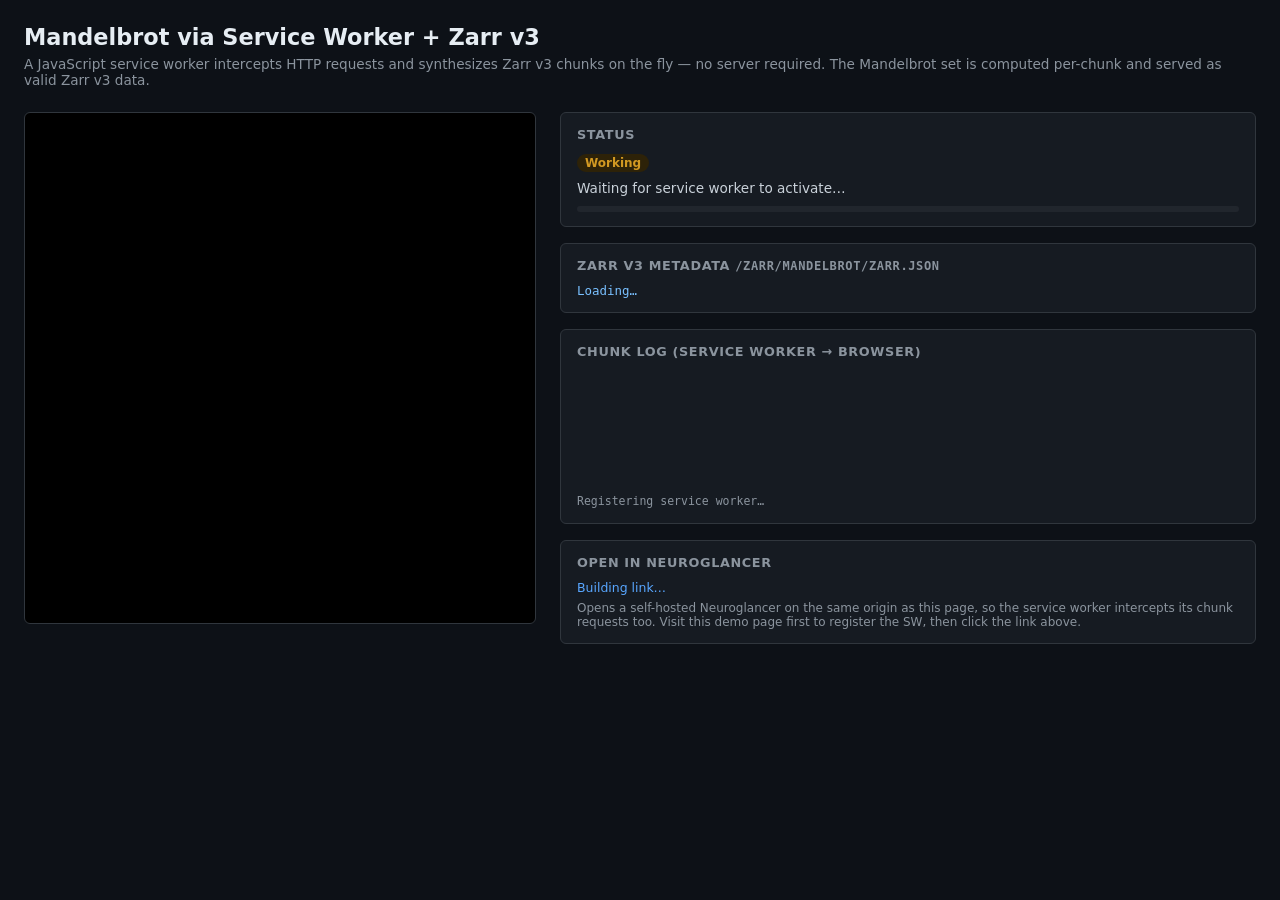
==== index.html @ 8effd5f7 "Add self-hosted Neuroglancer + fix Zarr v3 chunk paths - Fix chunk key encoding: Zarr v3 default use" ====
<!DOCTYPE html>
<html lang="en">
<head>
<meta charset="utf-8">
<meta name="viewport" content="width=device-width, initial-scale=1">
<title>Mandelbrot via Service Worker + Zarr v3</title>
<style>
  * { box-sizing: border-box; margin: 0; padding: 0; }
  body {
    background: #0d1117;
    color: #c9d1d9;
    font-family: 'Segoe UI', system-ui, sans-serif;
    padding: 24px;
    min-height: 100vh;
  }
  h1 { font-size: 1.4rem; font-weight: 600; margin-bottom: 6px; color: #e6edf3; }
  .subtitle { font-size: 0.85rem; color: #8b949e; margin-bottom: 24px; }
  .layout { display: flex; gap: 24px; align-items: flex-start; flex-wrap: wrap; }
  canvas {
    display: block;
    width: 512px; height: 512px;
    border: 1px solid #30363d;
    border-radius: 6px;
    background: #000;
    flex-shrink: 0;
  }
  .sidebar { flex: 1; min-width: 280px; display: flex; flex-direction: column; gap: 16px; }
  .card {
    background: #161b22;
    border: 1px solid #30363d;
    border-radius: 6px;
    padding: 14px 16px;
  }
  .card h2 { font-size: 0.8rem; font-weight: 600; text-transform: uppercase;
    letter-spacing: 0.05em; color: #8b949e; margin-bottom: 10px; }
  .badge {
    display: inline-block; padding: 2px 8px; border-radius: 12px;
    font-size: 0.75rem; font-weight: 600; margin-bottom: 8px;
  }
  .badge.ok  { background: #1a4731; color: #3fb950; }
  .badge.wait { background: #2d2208; color: #d29922; }
  .badge.err  { background: #3d0d0d; color: #f85149; }
  #status-text { font-size: 0.85rem; color: #c9d1d9; }
  #progress-bar-wrap {
    height: 6px; background: #21262d; border-radius: 3px; margin-top: 10px; overflow: hidden;
  }
  #progress-bar { height: 100%; width: 0; background: #1f6feb; border-radius: 3px;
    transition: width 0.15s ease; }
  #meta-box { font-size: 0.78rem; font-family: monospace; color: #79c0ff;
    white-space: pre; overflow-x: auto; }
  #log {
    font-size: 0.72rem; font-family: monospace; color: #8b949e;
    height: 140px; overflow-y: auto; display: flex; flex-direction: column-reverse;
  }
  #log div { padding: 1px 0; }
  #log div.chunk { color: #56d364; }
  .ng-link {
    font-size: 0.78rem; word-break: break-all; color: #58a6ff;
    text-decoration: none; display: block; margin-top: 6px;
  }
  .ng-link:hover { text-decoration: underline; }
  .note { font-size: 0.75rem; color: #8b949e; margin-top: 6px; }
</style>
</head>
<body>
<h1>Mandelbrot via Service Worker + Zarr v3</h1>
<p class="subtitle">
  A JavaScript service worker intercepts HTTP requests and synthesizes Zarr v3 chunks on the fly —
  no server required. The Mandelbrot set is computed per-chunk and served as valid Zarr v3 data.
</p>

<div class="layout">
  <canvas id="canvas" width="512" height="512"></canvas>

  <div class="sidebar">
    <!-- Status -->
    <div class="card">
      <h2>Status</h2>
      <span id="status-badge" class="badge wait">Initializing</span>
      <div id="status-text">Registering service worker…</div>
      <div id="progress-bar-wrap"><div id="progress-bar"></div></div>
    </div>

    <!-- Zarr metadata -->
    <div class="card">
      <h2>Zarr v3 Metadata  <code style="font-size:0.75rem;color:#8b949e">/zarr/mandelbrot/zarr.json</code></h2>
      <div id="meta-box">Loading…</div>
    </div>

    <!-- Chunk log -->
    <div class="card">
      <h2>Chunk Log  (service worker → browser)</h2>
      <div id="log"></div>
    </div>

    <!-- Neuroglancer -->
    <div class="card">
      <h2>Open in Neuroglancer</h2>
      <a id="ng-link" class="ng-link" href="#" target="_blank">Building link…</a>
      <p class="note">
        Opens a self-hosted Neuroglancer on the same origin as this page, so the
        service worker intercepts its chunk requests too. Visit this demo page
        first to register the SW, then click the link above.
      </p>
    </div>
  </div>
</div>

<script>
const CANVAS_PX  = 512;
const SHAPE_H    = 2048;
const SHAPE_W    = 2048;
const CHUNK_H    = 256;
const CHUNK_W    = 256;
const CHUNKS_Y   = SHAPE_H / CHUNK_H;   // 8
const CHUNKS_X   = SHAPE_W / CHUNK_W;   // 8
const TOTAL      = CHUNKS_Y * CHUNKS_X; // 64
const SCALE      = SHAPE_H / CANVAS_PX; // 4  (sample every 4th source pixel)

const canvas  = document.getElementById('canvas');
const ctx     = canvas.getContext('2d');
const imgData = ctx.createImageData(CANVAS_PX, CANVAS_PX);

// ── colormap ────────────────────────────────────────────────────────────────
const STOPS = [
  [0,   [  0,   7, 100]],
  [64,  [ 12,  44, 138]],
  [128, [ 57, 125, 209]],
  [192, [237, 255, 255]],
  [240, [255, 170,   0]],
  [254, [220,  80,   0]],
];

function colorize(v) {
  if (v >= 255) return [0, 0, 0]; // inside set
  for (let i = 1; i < STOPS.length; i++) {
    const [t1, c1] = STOPS[i];
    if (v <= t1) {
      const [t0, c0] = STOPS[i - 1];
      const f = (v - t0) / (t1 - t0);
      return [0, 1, 2].map(j => Math.round(c0[j] + f * (c1[j] - c0[j])));
    }
  }
  return STOPS[STOPS.length - 1][1];
}

// ── logging helpers ──────────────────────────────────────────────────────────
const logEl    = document.getElementById('log');
const badge    = document.getElementById('status-badge');
const statusEl = document.getElementById('status-text');
const barEl    = document.getElementById('progress-bar');

function log(msg, cls = '') {
  const d = document.createElement('div');
  if (cls) d.className = cls;
  d.textContent = msg;
  logEl.prepend(d);
}

function setStatus(text, state = 'wait') {
  statusEl.textContent = text;
  badge.textContent = state === 'ok' ? 'Ready' : state === 'err' ? 'Error' : 'Working';
  badge.className = 'badge ' + state;
}

function setProgress(n) {
  barEl.style.width = Math.round((n / TOTAL) * 100) + '%';
}

// ── chunk renderer ───────────────────────────────────────────────────────────
function paintChunk(cy, cx, raw) {
  const step = SCALE; // sample stride in source pixels
  const dstTileH = CHUNK_H / step;
  const dstTileW = CHUNK_W / step;
  const dstY0 = cy * dstTileH;
  const dstX0 = cx * dstTileW;

  for (let py = 0; py < dstTileH; py++) {
    for (let px = 0; px < dstTileW; px++) {
      const srcIdx = (py * step) * CHUNK_W + (px * step);
      const [r, g, b] = colorize(raw[srcIdx]);
      const dstIdx = ((dstY0 + py) * CANVAS_PX + (dstX0 + px)) * 4;
      imgData.data[dstIdx]     = r;
      imgData.data[dstIdx + 1] = g;
      imgData.data[dstIdx + 2] = b;
      imgData.data[dstIdx + 3] = 255;
    }
  }
  ctx.putImageData(imgData, 0, 0);
}

// ── neuroglancer link ─────────────────────────────────────────────────────────
function buildNgLink() {
  const zarrUrl = new URL('./zarr/mandelbrot', window.location.href).href;
  const src = `zarr://${zarrUrl}`;
  const state = {
    dimensions: {x: [1e-9, 'm'], y: [1e-9, 'm'], z: [1e-9, 'm']},
    position: [1024.5, 1024.5, 0.5],
    crossSectionScale: 4,
    projectionScale: 2048,
    layers: [{
      type: 'image',
      source: src,
      tab: 'source',
      name: 'mandelbrot',
    }],
    selectedLayer: {visible: true, layer: 'mandelbrot'},
    layout: 'xy',
  };
  // Point at our self-hosted Neuroglancer (same origin = SW can intercept its fetches)
  const ngUrl = new URL('./neuroglancer/', window.location.href).href;
  const url = ngUrl + '#!' + JSON.stringify(state);
  const el = document.getElementById('ng-link');
  el.href = url;
  el.textContent = src;
}

// ── main ─────────────────────────────────────────────────────────────────────
async function main() {
  if (!('serviceWorker' in navigator)) {
    setStatus('Service workers not supported in this browser.', 'err');
    return;
  }

  // Listen for chunk-served messages from the SW
  navigator.serviceWorker.addEventListener('message', e => {
    if (e.data?.type === 'chunk-served') log(e.data.msg, 'chunk');
  });

  log('Registering service worker…');
  await navigator.serviceWorker.register('./sw.js');

  // Wait until this page is controlled by the SW (may need one tick after claim())
  if (!navigator.serviceWorker.controller) {
    setStatus('Waiting for service worker to activate…');
    await new Promise(resolve =>
      navigator.serviceWorker.addEventListener('controllerchange', resolve, {once: true})
    );
  }
  log('Service worker active — fetching Zarr metadata');
  setStatus('Service worker active');

  // Fetch & display metadata
  const meta = await fetch('./zarr/mandelbrot/zarr.json').then(r => r.json());
  document.getElementById('meta-box').textContent = JSON.stringify(meta, null, 2);

  buildNgLink();

  // Load all 64 chunks in parallel, paint each as it arrives
  let done = 0;
  setStatus(`Loading ${TOTAL} Zarr v3 chunks…`);

  const chunkJobs = [];
  for (let cy = 0; cy < CHUNKS_Y; cy++) {
    for (let cx = 0; cx < CHUNKS_X; cx++) {
      chunkJobs.push(
        fetch(`./zarr/mandelbrot/c/0/${cy}/${cx}`)
          .then(r => r.arrayBuffer())
          .then(buf => {
            paintChunk(cy, cx, new Uint8Array(buf));
            done++;
            setProgress(done);
            if (done === TOTAL) setStatus(`All ${TOTAL} chunks loaded.`, 'ok');
          })
      );
    }
  }

  await Promise.all(chunkJobs);
}

main().catch(err => {
  setStatus('Error: ' + err.message, 'err');
  log('ERROR: ' + err.message);
});
</script>
</body>
</html>
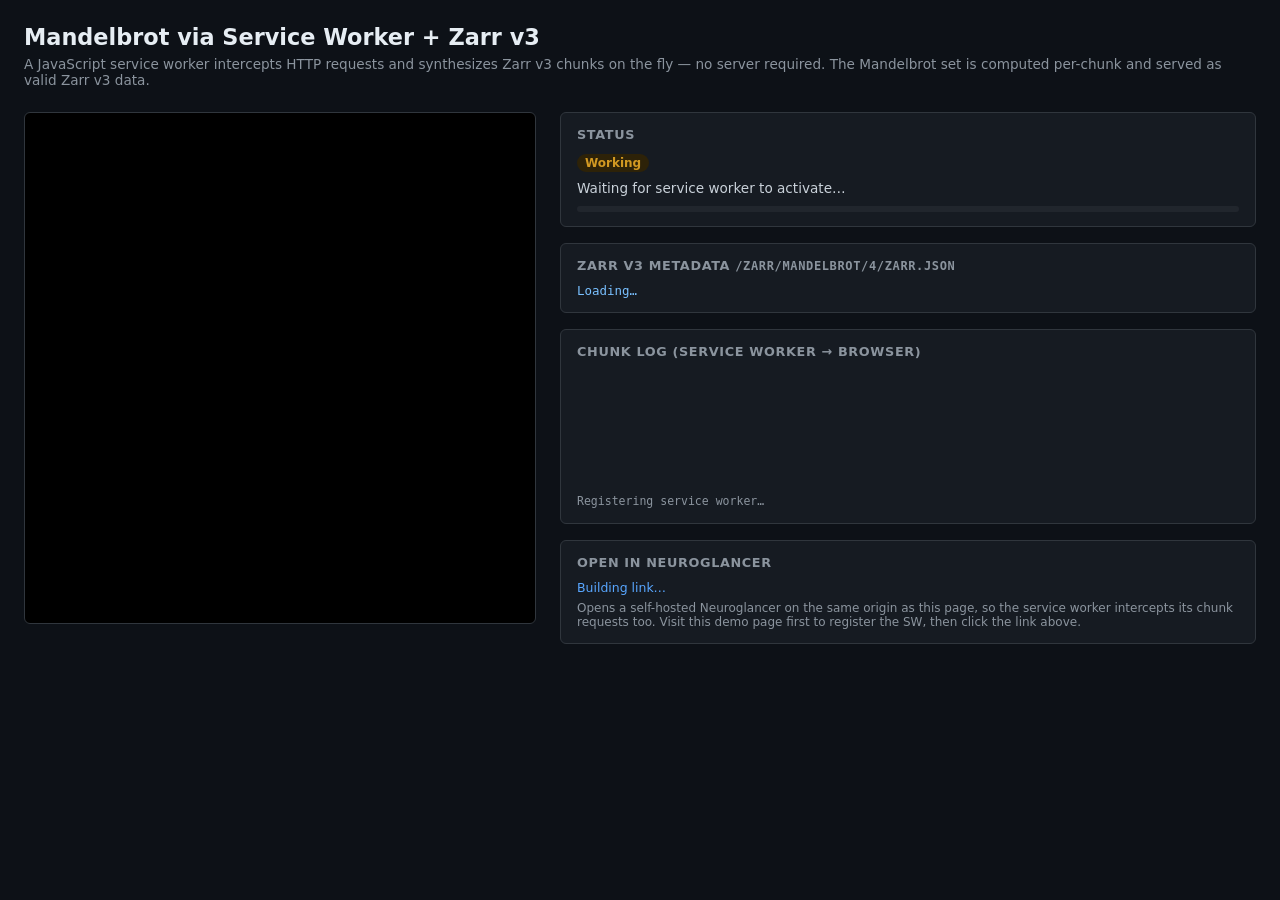
==== commit fc5b9d19: "Add OME-NGFF 0.5 multiscale pyramid (6 levels, 8192→256 px) - sw.js: restructure from single array t" ====
--- a/index.html
+++ b/index.html
@@ -83,7 +83,7 @@
 
     <!-- Zarr metadata -->
     <div class="card">
-      <h2>Zarr v3 Metadata  <code style="font-size:0.75rem;color:#8b949e">/zarr/mandelbrot/zarr.json</code></h2>
+      <h2>Zarr v3 Metadata  <code style="font-size:0.75rem;color:#8b949e">/zarr/mandelbrot/4/zarr.json</code></h2>
       <div id="meta-box">Loading…</div>
     </div>
 
@@ -108,14 +108,17 @@
 
 <script>
 const CANVAS_PX  = 512;
-const SHAPE_H    = 2048;
-const SHAPE_W    = 2048;
+// Use pyramid level 4 (512×512) for the canvas preview — 1:1 pixel mapping,
+// only 4 chunks to fetch, renders quickly.
+const CANVAS_LEVEL = 4;
+const SHAPE_H    = 512;   // 8192 >> 4
+const SHAPE_W    = 512;
 const CHUNK_H    = 256;
 const CHUNK_W    = 256;
-const CHUNKS_Y   = SHAPE_H / CHUNK_H;   // 8
-const CHUNKS_X   = SHAPE_W / CHUNK_W;   // 8
-const TOTAL      = CHUNKS_Y * CHUNKS_X; // 64
-const SCALE      = SHAPE_H / CANVAS_PX; // 4  (sample every 4th source pixel)
+const CHUNKS_Y   = SHAPE_H / CHUNK_H;   // 2
+const CHUNKS_X   = SHAPE_W / CHUNK_W;   // 2
+const TOTAL      = CHUNKS_Y * CHUNKS_X; // 4
+const SCALE      = SHAPE_H / CANVAS_PX; // 1  (no scaling needed)
 
 const canvas  = document.getElementById('canvas');
 const ctx     = canvas.getContext('2d');
@@ -193,10 +196,13 @@
 function buildNgLink() {
   const zarrUrl = new URL('./zarr/mandelbrot', window.location.href).href;
   const src = `zarr://${zarrUrl}`;
+  // Position is stored as voxel_index / voxel_size_in_m.
+  // Level 0 is 8192px at 1nm/voxel; center voxel = 4096 → 4096 / 1e-9 = 4.096e12.
+  const center = 4096 / 1e-9;
   const state = {
     dimensions: {x: [1e-9, 'm'], y: [1e-9, 'm'], z: [1e-9, 'm']},
-    position: [1024.5, 1024.5, 0.5],
-    crossSectionScale: 4,
+    position: [center, center, 0.5],
+    crossSectionScale: 2895125683.7931094,
     projectionScale: 2048,
     layers: [{
       type: 'image',
@@ -241,7 +247,7 @@
   setStatus('Service worker active');
 
   // Fetch & display metadata
-  const meta = await fetch('./zarr/mandelbrot/zarr.json').then(r => r.json());
+  const meta = await fetch(`./zarr/mandelbrot/${CANVAS_LEVEL}/zarr.json`).then(r => r.json());
   document.getElementById('meta-box').textContent = JSON.stringify(meta, null, 2);
 
   buildNgLink();
@@ -254,7 +260,7 @@
   for (let cy = 0; cy < CHUNKS_Y; cy++) {
     for (let cx = 0; cx < CHUNKS_X; cx++) {
       chunkJobs.push(
-        fetch(`./zarr/mandelbrot/c/0/${cy}/${cx}`)
+        fetch(`./zarr/mandelbrot/${CANVAS_LEVEL}/c/0/${cy}/${cx}`)
           .then(r => r.arrayBuffer())
           .then(buf => {
             paintChunk(cy, cx, new Uint8Array(buf));
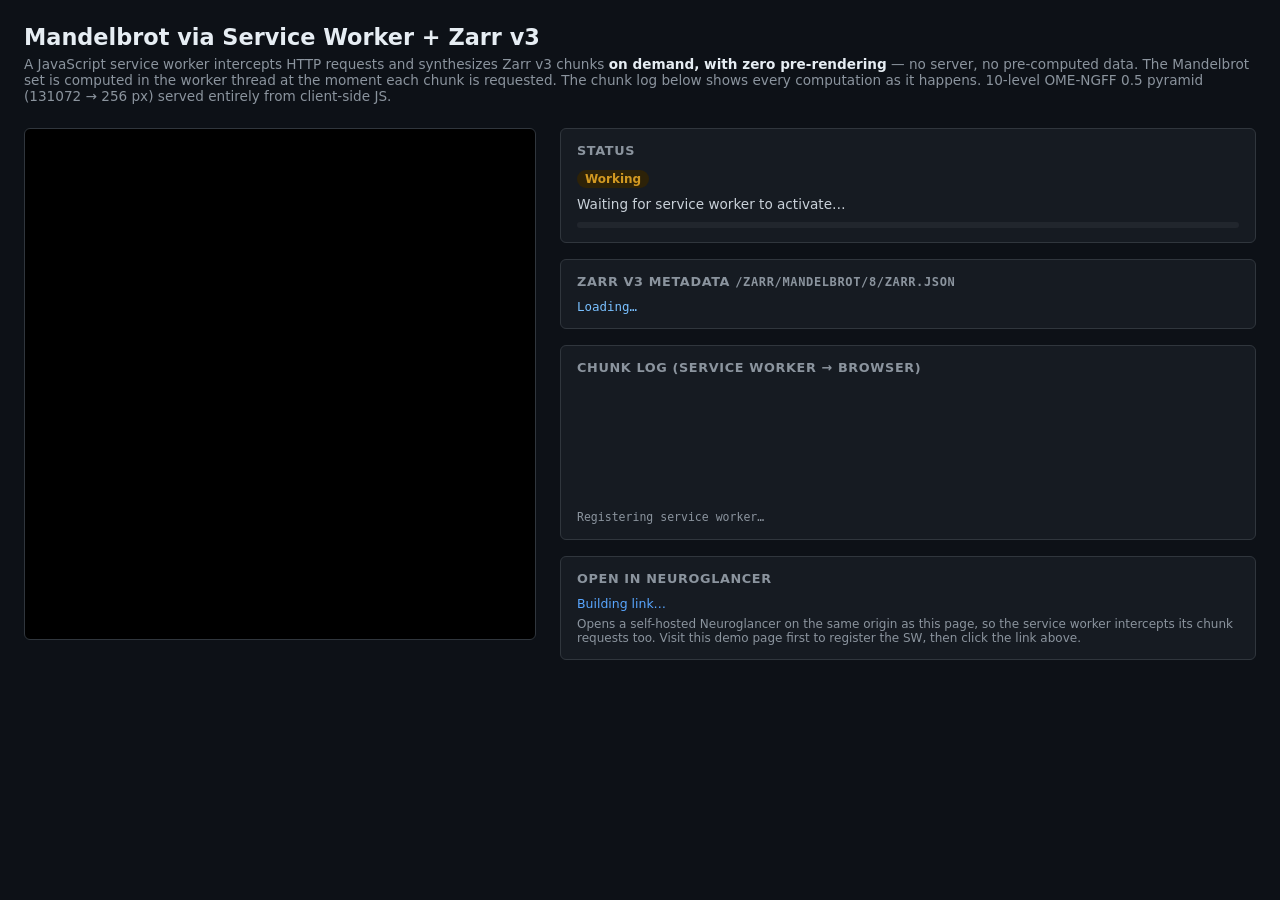
==== commit 24a5e5b9: "Extend pyramid to 10 levels (131072→256px), fix zoom/position - 4 extra high-res levels: BASE_SIZE 8" ====
--- a/index.html
+++ b/index.html
@@ -65,8 +65,11 @@
 <body>
 <h1>Mandelbrot via Service Worker + Zarr v3</h1>
 <p class="subtitle">
-  A JavaScript service worker intercepts HTTP requests and synthesizes Zarr v3 chunks on the fly —
-  no server required. The Mandelbrot set is computed per-chunk and served as valid Zarr v3 data.
+  A JavaScript service worker intercepts HTTP requests and synthesizes Zarr v3 chunks
+  <strong style="color:#e6edf3">on demand, with zero pre-rendering</strong> —
+  no server, no pre-computed data. The Mandelbrot set is computed in the worker thread
+  at the moment each chunk is requested. The chunk log below shows every computation as it happens.
+  10-level OME-NGFF 0.5 pyramid (131072 → 256 px) served entirely from client-side JS.
 </p>
 
 <div class="layout">
@@ -83,7 +86,7 @@
 
     <!-- Zarr metadata -->
     <div class="card">
-      <h2>Zarr v3 Metadata  <code style="font-size:0.75rem;color:#8b949e">/zarr/mandelbrot/4/zarr.json</code></h2>
+      <h2>Zarr v3 Metadata  <code style="font-size:0.75rem;color:#8b949e">/zarr/mandelbrot/8/zarr.json</code></h2>
       <div id="meta-box">Loading…</div>
     </div>
 
@@ -108,9 +111,9 @@
 
 <script>
 const CANVAS_PX  = 512;
-// Use pyramid level 4 (512×512) for the canvas preview — 1:1 pixel mapping,
-// only 4 chunks to fetch, renders quickly.
-const CANVAS_LEVEL = 4;
+// Use pyramid level 8 (512×512) for the canvas preview — 1:1 pixel mapping,
+// only 4 chunks to fetch, renders quickly. (131072 >> 8 = 512)
+const CANVAS_LEVEL = 8;
 const SHAPE_H    = 512;   // 8192 >> 4
 const SHAPE_W    = 512;
 const CHUNK_H    = 256;
@@ -196,18 +199,19 @@
 function buildNgLink() {
   const zarrUrl = new URL('./zarr/mandelbrot', window.location.href).href;
   const src = `zarr://${zarrUrl}`;
-  // Position is stored as voxel_index / voxel_size_in_m.
-  // Level 0 is 8192px at 1nm/voxel; center voxel = 4096 → 4096 / 1e-9 = 4.096e12.
-  const center = 4096 / 1e-9;
+  // Position is in level-0 voxels. Center of 131072-px array = 65536.
+  // crossSectionScale: proportional to 13.28 (working at 8192px) * 16 = ~213.
   const state = {
     dimensions: {x: [1e-9, 'm'], y: [1e-9, 'm'], z: [1e-9, 'm']},
-    position: [center, center, 0.5],
-    crossSectionScale: 2895125683.7931094,
+    position: [65536, 65536, 0.5],
+    crossSectionScale: 213,
     projectionScale: 2048,
     layers: [{
       type: 'image',
       source: src,
-      tab: 'source',
+      tab: 'rendering',
+      shaderControls: {normalized: {range: [11, 207]}},
+      crossSectionRenderScale: 0.0625,
       name: 'mandelbrot',
     }],
     selectedLayer: {visible: true, layer: 'mandelbrot'},
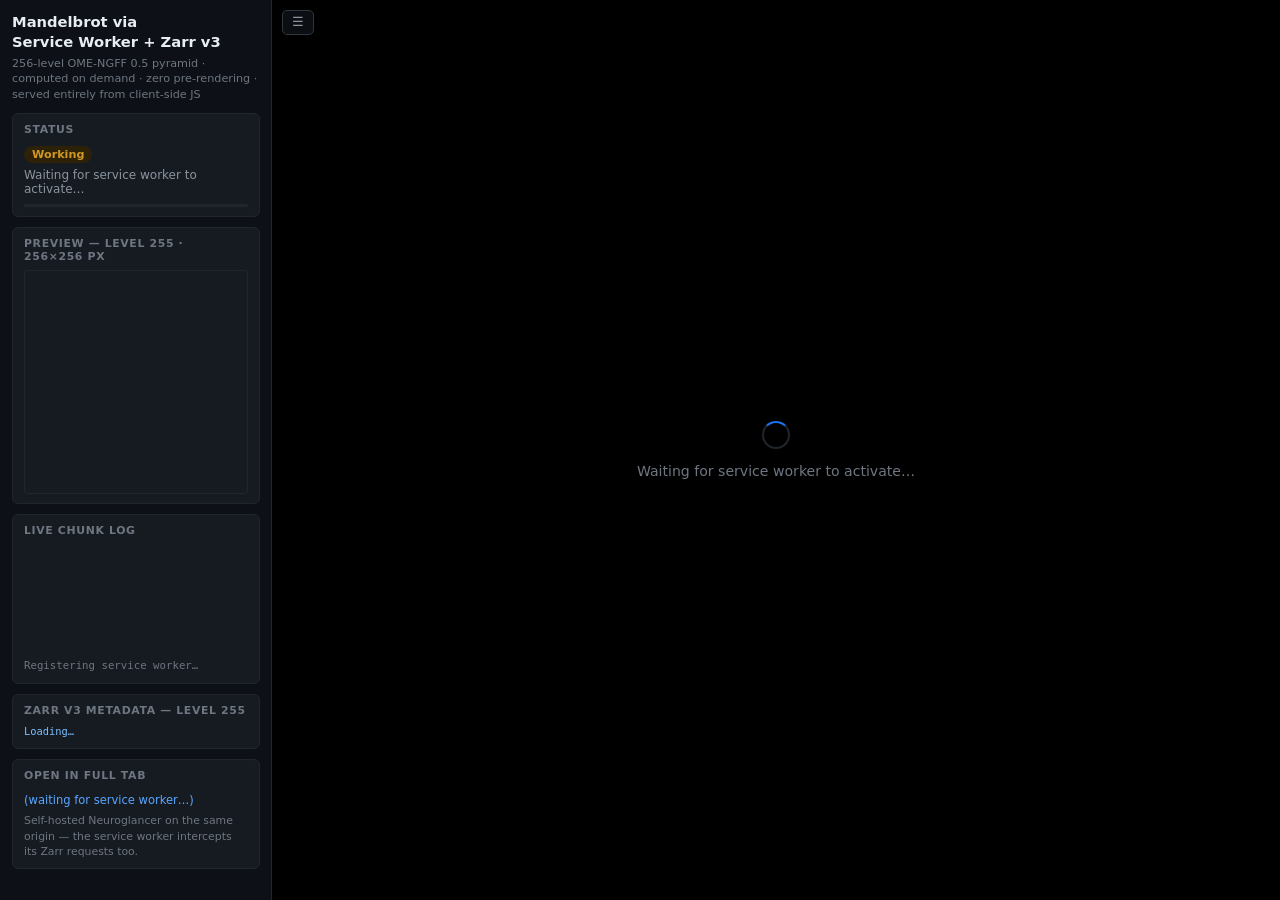
==== commit da70cd26: "Embed Neuroglancer iframe, add 256-level pyramid, collapsible sidebar, README - index.html: replace " ====
--- a/index.html
+++ b/index.html
@@ -10,124 +10,207 @@
     background: #0d1117;
     color: #c9d1d9;
     font-family: 'Segoe UI', system-ui, sans-serif;
-    padding: 24px;
-    min-height: 100vh;
-  }
-  h1 { font-size: 1.4rem; font-weight: 600; margin-bottom: 6px; color: #e6edf3; }
-  .subtitle { font-size: 0.85rem; color: #8b949e; margin-bottom: 24px; }
-  .layout { display: flex; gap: 24px; align-items: flex-start; flex-wrap: wrap; }
-  canvas {
-    display: block;
-    width: 512px; height: 512px;
+    overflow: hidden;
+    height: 100vh;
+  }
+
+  /* ── Top-level layout ────────────────────────────────────────── */
+  .app { display: flex; height: 100vh; }
+
+  /* ── Sidebar ─────────────────────────────────────────────────── */
+  .sidebar {
+    width: 272px;
+    min-width: 272px;
+    background: #0d1117;
+    border-right: 1px solid #21262d;
+    overflow-y: auto;
+    overflow-x: hidden;
+    transition: width 0.2s ease, min-width 0.2s ease, opacity 0.2s ease;
+    display: flex;
+    flex-direction: column;
+    scrollbar-width: thin;
+    scrollbar-color: #30363d transparent;
+  }
+  .sidebar.collapsed { width: 0; min-width: 0; opacity: 0; pointer-events: none; }
+  .sidebar-inner {
+    padding: 12px;
+    min-width: 272px;
+    display: flex;
+    flex-direction: column;
+    gap: 10px;
+  }
+
+  /* ── Main viewer ─────────────────────────────────────────────── */
+  .viewer { flex: 1; position: relative; background: #000; min-width: 0; }
+  #ng-viewer { width: 100%; height: 100%; border: none; display: none; }
+
+  #placeholder {
+    display: flex; flex-direction: column; align-items: center; justify-content: center;
+    height: 100%; color: #6e7681; font-size: 0.88rem; gap: 14px;
+  }
+  .spinner {
+    width: 28px; height: 28px;
+    border: 2px solid #21262d;
+    border-top-color: #1f6feb;
+    border-radius: 50%;
+    animation: spin 0.75s linear infinite;
+  }
+  @keyframes spin { to { transform: rotate(360deg); } }
+
+  /* Toggle button — floats over the viewer, always visible */
+  #toggle-btn {
+    position: absolute;
+    top: 10px; left: 10px;
+    z-index: 200;
+    background: rgba(13, 17, 23, 0.82);
     border: 1px solid #30363d;
-    border-radius: 6px;
-    background: #000;
-    flex-shrink: 0;
-  }
-  .sidebar { flex: 1; min-width: 280px; display: flex; flex-direction: column; gap: 16px; }
+    color: #8b949e;
+    cursor: pointer;
+    padding: 5px 9px;
+    border-radius: 5px;
+    font-size: 0.8rem;
+    line-height: 1;
+    backdrop-filter: blur(6px);
+    transition: color 0.15s, border-color 0.15s;
+    user-select: none;
+  }
+  #toggle-btn:hover { color: #e6edf3; border-color: #58a6ff; }
+
+  /* ── Cards ───────────────────────────────────────────────────── */
+  h1 { font-size: 0.92rem; font-weight: 600; color: #e6edf3; line-height: 1.35; }
+  .subtitle { font-size: 0.7rem; color: #6e7681; margin-top: 4px; line-height: 1.4; }
+
   .card {
     background: #161b22;
-    border: 1px solid #30363d;
+    border: 1px solid #21262d;
     border-radius: 6px;
-    padding: 14px 16px;
-  }
-  .card h2 { font-size: 0.8rem; font-weight: 600; text-transform: uppercase;
-    letter-spacing: 0.05em; color: #8b949e; margin-bottom: 10px; }
+    padding: 9px 11px;
+  }
+  .card-title {
+    font-size: 0.68rem; font-weight: 600; text-transform: uppercase;
+    letter-spacing: 0.06em; color: #6e7681; margin-bottom: 7px;
+  }
+
   .badge {
     display: inline-block; padding: 2px 8px; border-radius: 12px;
-    font-size: 0.75rem; font-weight: 600; margin-bottom: 8px;
-  }
-  .badge.ok  { background: #1a4731; color: #3fb950; }
+    font-size: 0.7rem; font-weight: 600; margin-bottom: 5px;
+  }
+  .badge.ok   { background: #1a4731; color: #3fb950; }
   .badge.wait { background: #2d2208; color: #d29922; }
   .badge.err  { background: #3d0d0d; color: #f85149; }
-  #status-text { font-size: 0.85rem; color: #c9d1d9; }
+
+  #status-text { font-size: 0.75rem; color: #8b949e; }
   #progress-bar-wrap {
-    height: 6px; background: #21262d; border-radius: 3px; margin-top: 10px; overflow: hidden;
-  }
-  #progress-bar { height: 100%; width: 0; background: #1f6feb; border-radius: 3px;
-    transition: width 0.15s ease; }
-  #meta-box { font-size: 0.78rem; font-family: monospace; color: #79c0ff;
-    white-space: pre; overflow-x: auto; }
+    height: 3px; background: #21262d; border-radius: 2px; margin-top: 8px; overflow: hidden;
+  }
+  #progress-bar {
+    height: 100%; width: 0; background: #1f6feb; border-radius: 2px;
+    transition: width 0.15s ease;
+  }
+
+  canvas {
+    display: block; width: 100%; border-radius: 4px;
+    image-rendering: pixelated; border: 1px solid #21262d;
+  }
+
   #log {
-    font-size: 0.72rem; font-family: monospace; color: #8b949e;
-    height: 140px; overflow-y: auto; display: flex; flex-direction: column-reverse;
-  }
-  #log div { padding: 1px 0; }
+    font-size: 0.67rem; font-family: monospace; color: #6e7681;
+    height: 130px; overflow-y: auto; display: flex; flex-direction: column-reverse;
+    scrollbar-width: thin; scrollbar-color: #30363d transparent;
+  }
+  #log div { padding: 1px 0; line-height: 1.4; }
   #log div.chunk { color: #56d364; }
+
+  #meta-box {
+    font-size: 0.65rem; font-family: monospace; color: #79c0ff;
+    white-space: pre; overflow-x: auto; line-height: 1.5;
+    scrollbar-width: thin; scrollbar-color: #30363d transparent;
+  }
+
   .ng-link {
-    font-size: 0.78rem; word-break: break-all; color: #58a6ff;
-    text-decoration: none; display: block; margin-top: 6px;
+    font-size: 0.72rem; color: #58a6ff; text-decoration: none;
+    word-break: break-all; display: inline-block;
   }
   .ng-link:hover { text-decoration: underline; }
-  .note { font-size: 0.75rem; color: #8b949e; margin-top: 6px; }
+  .note { font-size: 0.68rem; color: #6e7681; margin-top: 5px; line-height: 1.4; }
 </style>
 </head>
 <body>
-<h1>Mandelbrot via Service Worker + Zarr v3</h1>
-<p class="subtitle">
-  A JavaScript service worker intercepts HTTP requests and synthesizes Zarr v3 chunks
-  <strong style="color:#e6edf3">on demand, with zero pre-rendering</strong> —
-  no server, no pre-computed data. The Mandelbrot set is computed in the worker thread
-  at the moment each chunk is requested. The chunk log below shows every computation as it happens.
-  10-level OME-NGFF 0.5 pyramid (131072 → 256 px) served entirely from client-side JS.
-</p>
-
-<div class="layout">
-  <canvas id="canvas" width="512" height="512"></canvas>
-
-  <div class="sidebar">
-    <!-- Status -->
-    <div class="card">
-      <h2>Status</h2>
-      <span id="status-badge" class="badge wait">Initializing</span>
-      <div id="status-text">Registering service worker…</div>
-      <div id="progress-bar-wrap"><div id="progress-bar"></div></div>
+<div class="app">
+
+  <!-- ── Sidebar ───────────────────────────────────────────────── -->
+  <aside class="sidebar" id="sidebar">
+    <div class="sidebar-inner">
+
+      <div>
+        <h1>Mandelbrot via<br>Service Worker + Zarr&nbsp;v3</h1>
+        <div class="subtitle">
+          256-level OME-NGFF&nbsp;0.5 pyramid · computed on demand ·
+          zero pre-rendering · served entirely from client-side&nbsp;JS
+        </div>
+      </div>
+
+      <!-- Status -->
+      <div class="card">
+        <div class="card-title">Status</div>
+        <span id="status-badge" class="badge wait">Initializing</span>
+        <div id="status-text">Registering service worker…</div>
+        <div id="progress-bar-wrap"><div id="progress-bar"></div></div>
+      </div>
+
+      <!-- Thumbnail canvas (level 255 = 1 chunk, 256×256 px) -->
+      <div class="card">
+        <div class="card-title">Preview — level&nbsp;255 · 256×256&nbsp;px</div>
+        <canvas id="canvas" width="256" height="256"></canvas>
+      </div>
+
+      <!-- Live chunk log -->
+      <div class="card">
+        <div class="card-title">Live Chunk Log</div>
+        <div id="log"></div>
+      </div>
+
+      <!-- Zarr metadata -->
+      <div class="card">
+        <div class="card-title">Zarr&nbsp;v3 Metadata — level&nbsp;255</div>
+        <div id="meta-box">Loading…</div>
+      </div>
+
+      <!-- Open-in-tab link -->
+      <div class="card">
+        <div class="card-title">Open in full tab</div>
+        <a id="ng-link" class="ng-link" href="#">(waiting for service worker…)</a>
+        <p class="note">
+          Self-hosted Neuroglancer on the same origin — the service worker
+          intercepts its Zarr requests too.
+        </p>
+      </div>
+
     </div>
-
-    <!-- Zarr metadata -->
-    <div class="card">
-      <h2>Zarr v3 Metadata  <code style="font-size:0.75rem;color:#8b949e">/zarr/mandelbrot/8/zarr.json</code></h2>
-      <div id="meta-box">Loading…</div>
+  </aside>
+
+  <!-- ── Main viewer ────────────────────────────────────────────── -->
+  <main class="viewer">
+    <button id="toggle-btn" title="Toggle sidebar">☰</button>
+
+    <div id="placeholder">
+      <div class="spinner"></div>
+      <span id="placeholder-text">Registering service worker…</span>
     </div>
 
-    <!-- Chunk log -->
-    <div class="card">
-      <h2>Chunk Log  (service worker → browser)</h2>
-      <div id="log"></div>
-    </div>
-
-    <!-- Neuroglancer -->
-    <div class="card">
-      <h2>Open in Neuroglancer</h2>
-      <a id="ng-link" class="ng-link" href="#" target="_blank">Building link…</a>
-      <p class="note">
-        Opens a self-hosted Neuroglancer on the same origin as this page, so the
-        service worker intercepts its chunk requests too. Visit this demo page
-        first to register the SW, then click the link above.
-      </p>
-    </div>
-  </div>
+    <iframe id="ng-viewer" title="Neuroglancer" allowfullscreen></iframe>
+  </main>
+
 </div>
-
 <script>
-const CANVAS_PX  = 512;
-// Use pyramid level 8 (512×512) for the canvas preview — 1:1 pixel mapping,
-// only 4 chunks to fetch, renders quickly. (131072 >> 8 = 512)
-const CANVAS_LEVEL = 8;
-const SHAPE_H    = 512;   // 8192 >> 4
-const SHAPE_W    = 512;
-const CHUNK_H    = 256;
-const CHUNK_W    = 256;
-const CHUNKS_Y   = SHAPE_H / CHUNK_H;   // 2
-const CHUNKS_X   = SHAPE_W / CHUNK_W;   // 2
-const TOTAL      = CHUNKS_Y * CHUNKS_X; // 4
-const SCALE      = SHAPE_H / CANVAS_PX; // 1  (no scaling needed)
+// Coarsest level: 256×256 px, exactly 1 chunk — renders instantly as thumbnail.
+const CANVAS_LEVEL = 255;
 
 const canvas  = document.getElementById('canvas');
 const ctx     = canvas.getContext('2d');
-const imgData = ctx.createImageData(CANVAS_PX, CANVAS_PX);
-
-// ── colormap ────────────────────────────────────────────────────────────────
+const imgData = ctx.createImageData(256, 256);
+
+// ── Colormap ──────────────────────────────────────────────────────────────────
 const STOPS = [
   [0,   [  0,   7, 100]],
   [64,  [ 12,  44, 138]],
@@ -136,9 +219,8 @@
   [240, [255, 170,   0]],
   [254, [220,  80,   0]],
 ];
-
 function colorize(v) {
-  if (v >= 255) return [0, 0, 0]; // inside set
+  if (v >= 255) return [0, 0, 0];
   for (let i = 1; i < STOPS.length; i++) {
     const [t1, c1] = STOPS[i];
     if (v <= t1) {
@@ -150,7 +232,7 @@
   return STOPS[STOPS.length - 1][1];
 }
 
-// ── logging helpers ──────────────────────────────────────────────────────────
+// ── UI helpers ────────────────────────────────────────────────────────────────
 const logEl    = document.getElementById('log');
 const badge    = document.getElementById('status-badge');
 const statusEl = document.getElementById('status-text');
@@ -169,42 +251,28 @@
   badge.className = 'badge ' + state;
 }
 
-function setProgress(n) {
-  barEl.style.width = Math.round((n / TOTAL) * 100) + '%';
-}
-
-// ── chunk renderer ───────────────────────────────────────────────────────────
-function paintChunk(cy, cx, raw) {
-  const step = SCALE; // sample stride in source pixels
-  const dstTileH = CHUNK_H / step;
-  const dstTileW = CHUNK_W / step;
-  const dstY0 = cy * dstTileH;
-  const dstX0 = cx * dstTileW;
-
-  for (let py = 0; py < dstTileH; py++) {
-    for (let px = 0; px < dstTileW; px++) {
-      const srcIdx = (py * step) * CHUNK_W + (px * step);
-      const [r, g, b] = colorize(raw[srcIdx]);
-      const dstIdx = ((dstY0 + py) * CANVAS_PX + (dstX0 + px)) * 4;
-      imgData.data[dstIdx]     = r;
-      imgData.data[dstIdx + 1] = g;
-      imgData.data[dstIdx + 2] = b;
-      imgData.data[dstIdx + 3] = 255;
-    }
-  }
-  ctx.putImageData(imgData, 0, 0);
-}
-
-// ── neuroglancer link ─────────────────────────────────────────────────────────
-function buildNgLink() {
+// ── Sidebar toggle ────────────────────────────────────────────────────────────
+const sidebar = document.getElementById('sidebar');
+document.getElementById('toggle-btn').addEventListener('click', () => {
+  sidebar.classList.toggle('collapsed');
+});
+
+// ── Neuroglancer state builder ────────────────────────────────────────────────
+function buildNgUrl() {
   const zarrUrl = new URL('./zarr/mandelbrot', window.location.href).href;
   const src = `zarr://${zarrUrl}`;
-  // Position is in level-0 voxels. Center of 131072-px array = 65536.
-  // crossSectionScale: proportional to 13.28 (working at 8192px) * 16 = ~213.
+
+  // With N_LEVELS=256, level 0 (finest) is at 1 nm/px.
+  // Physical extent = CHUNK_SIZE * 2^255 nm; center = CHUNK_SIZE/2 * 2^255 nm.
+  // crossSectionScale scales from the 10-level baseline (213 nm/px at 131072 nm extent)
+  // proportionally to the new extent: 213 * (256*2^255 / 131072) = 213 * 2^246.
+  const center = 128 * Math.pow(2, 255);
+  const crossSectionScale = 213 * Math.pow(2, 246);
+
   const state = {
     dimensions: {x: [1e-9, 'm'], y: [1e-9, 'm'], z: [1e-9, 'm']},
-    position: [65536, 65536, 0.5],
-    crossSectionScale: 213,
+    position: [center, center, 0.5],
+    crossSectionScale: crossSectionScale,
     projectionScale: 2048,
     layers: [{
       type: 'image',
@@ -214,25 +282,23 @@
       crossSectionRenderScale: 0.0625,
       name: 'mandelbrot',
     }],
-    selectedLayer: {visible: true, layer: 'mandelbrot'},
+    // Omit visible:true so Neuroglancer side panels start collapsed.
+    selectedLayer: {layer: 'mandelbrot'},
     layout: 'xy',
   };
-  // Point at our self-hosted Neuroglancer (same origin = SW can intercept its fetches)
-  const ngUrl = new URL('./neuroglancer/', window.location.href).href;
-  const url = ngUrl + '#!' + JSON.stringify(state);
-  const el = document.getElementById('ng-link');
-  el.href = url;
-  el.textContent = src;
-}
-
-// ── main ─────────────────────────────────────────────────────────────────────
+
+  const ngBase = new URL('./neuroglancer/', window.location.href).href;
+  return ngBase + '#!' + JSON.stringify(state);
+}
+
+// ── Main ──────────────────────────────────────────────────────────────────────
 async function main() {
   if (!('serviceWorker' in navigator)) {
     setStatus('Service workers not supported in this browser.', 'err');
     return;
   }
 
-  // Listen for chunk-served messages from the SW
+  // Forward SW chunk-served messages to the log
   navigator.serviceWorker.addEventListener('message', e => {
     if (e.data?.type === 'chunk-served') log(e.data.msg, 'chunk');
   });
@@ -240,48 +306,54 @@
   log('Registering service worker…');
   await navigator.serviceWorker.register('./sw.js');
 
-  // Wait until this page is controlled by the SW (may need one tick after claim())
   if (!navigator.serviceWorker.controller) {
     setStatus('Waiting for service worker to activate…');
+    document.getElementById('placeholder-text').textContent =
+      'Waiting for service worker to activate…';
     await new Promise(resolve =>
       navigator.serviceWorker.addEventListener('controllerchange', resolve, {once: true})
     );
   }
-  log('Service worker active — fetching Zarr metadata');
-  setStatus('Service worker active');
-
-  // Fetch & display metadata
+  log('Service worker active');
+  setStatus('Fetching Zarr metadata…');
+
+  // Fetch level-255 array metadata and display it
   const meta = await fetch(`./zarr/mandelbrot/${CANVAS_LEVEL}/zarr.json`).then(r => r.json());
   document.getElementById('meta-box').textContent = JSON.stringify(meta, null, 2);
 
-  buildNgLink();
-
-  // Load all 64 chunks in parallel, paint each as it arrives
-  let done = 0;
-  setStatus(`Loading ${TOTAL} Zarr v3 chunks…`);
-
-  const chunkJobs = [];
-  for (let cy = 0; cy < CHUNKS_Y; cy++) {
-    for (let cx = 0; cx < CHUNKS_X; cx++) {
-      chunkJobs.push(
-        fetch(`./zarr/mandelbrot/${CANVAS_LEVEL}/c/0/${cy}/${cx}`)
-          .then(r => r.arrayBuffer())
-          .then(buf => {
-            paintChunk(cy, cx, new Uint8Array(buf));
-            done++;
-            setProgress(done);
-            if (done === TOTAL) setStatus(`All ${TOTAL} chunks loaded.`, 'ok');
-          })
-      );
+  // Build Neuroglancer URL and wire up the iframe + open-in-tab link
+  const ngUrl = buildNgUrl();
+  const ngLink = document.getElementById('ng-link');
+  ngLink.href = ngUrl;
+  ngLink.textContent = 'Open in full tab ↗';
+
+  document.getElementById('placeholder').style.display = 'none';
+  const iframe = document.getElementById('ng-viewer');
+  iframe.style.display = 'block';
+  iframe.src = ngUrl;
+
+  // Render the coarsest level as a sidebar thumbnail (1 chunk, 256×256)
+  setStatus('Loading preview chunk…');
+  const resp = await fetch(`./zarr/mandelbrot/${CANVAS_LEVEL}/c/0/0/0`);
+  const raw  = new Uint8Array(await resp.arrayBuffer());
+  for (let py = 0; py < 256; py++) {
+    for (let px = 0; px < 256; px++) {
+      const v = raw[py * 256 + px];
+      const [r, g, b] = colorize(v);
+      const i = (py * 256 + px) * 4;
+      imgData.data[i] = r; imgData.data[i + 1] = g; imgData.data[i + 2] = b; imgData.data[i + 3] = 255;
     }
   }
-
-  await Promise.all(chunkJobs);
+  ctx.putImageData(imgData, 0, 0);
+  barEl.style.width = '100%';
+  setStatus('Ready — 256-level pyramid active', 'ok');
 }
 
 main().catch(err => {
   setStatus('Error: ' + err.message, 'err');
   log('ERROR: ' + err.message);
+  document.getElementById('placeholder').innerHTML =
+    `<span style="color:#f85149;font-size:0.85rem">Service worker error — see console.</span>`;
 });
 </script>
 </body>
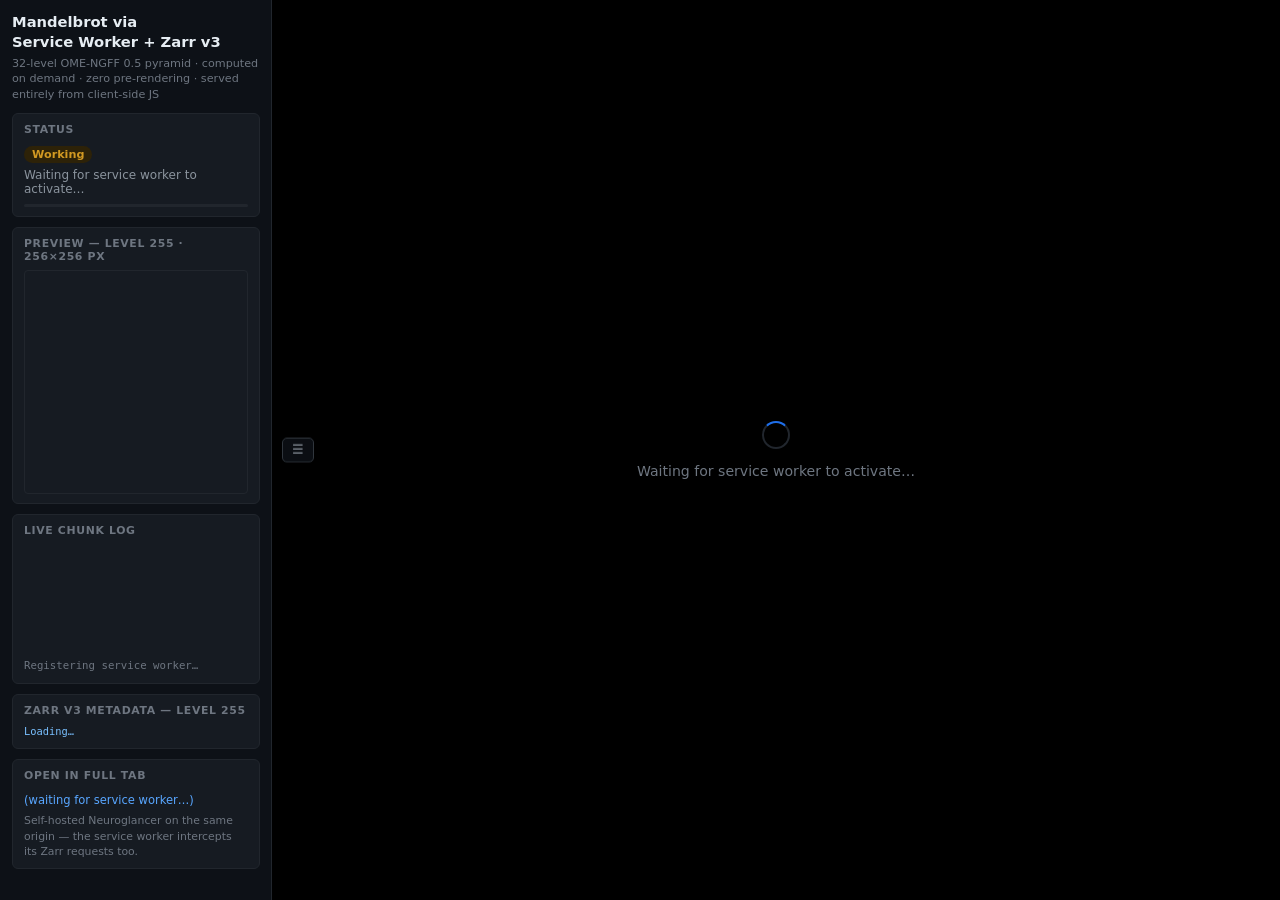
==== commit 4f4b2a4c: "Reduce to 32 levels, move toggle button to middle-left 256 levels triggered a Neuroglancer rank-mism" ====
--- a/index.html
+++ b/index.html
@@ -60,7 +60,8 @@
   /* Toggle button — floats over the viewer, always visible */
   #toggle-btn {
     position: absolute;
-    top: 10px; left: 10px;
+    top: 50%; left: 10px;
+    transform: translateY(-50%);
     z-index: 200;
     background: rgba(13, 17, 23, 0.82);
     border: 1px solid #30363d;
@@ -145,7 +146,7 @@
       <div>
         <h1>Mandelbrot via<br>Service Worker + Zarr&nbsp;v3</h1>
         <div class="subtitle">
-          256-level OME-NGFF&nbsp;0.5 pyramid · computed on demand ·
+          32-level OME-NGFF&nbsp;0.5 pyramid · computed on demand ·
           zero pre-rendering · served entirely from client-side&nbsp;JS
         </div>
       </div>
@@ -262,12 +263,11 @@
   const zarrUrl = new URL('./zarr/mandelbrot', window.location.href).href;
   const src = `zarr://${zarrUrl}`;
 
-  // With N_LEVELS=256, level 0 (finest) is at 1 nm/px.
-  // Physical extent = CHUNK_SIZE * 2^255 nm; center = CHUNK_SIZE/2 * 2^255 nm.
-  // crossSectionScale scales from the 10-level baseline (213 nm/px at 131072 nm extent)
-  // proportionally to the new extent: 213 * (256*2^255 / 131072) = 213 * 2^246.
-  const center = 128 * Math.pow(2, 255);
-  const crossSectionScale = 213 * Math.pow(2, 246);
+  // Fixed physical extent: 8192 nm × 8192 nm (same as the old 8192-px level-0 design).
+  // Level 255 (coarsest) = 256 px at 32 nm/px.  Center = 4096 nm.
+  // crossSectionScale: 213 nm/px showed 131072 nm; scale to 8192 nm → 213/16 ≈ 13.3.
+  const center = 4096;
+  const crossSectionScale = 13.3125;
 
   const state = {
     dimensions: {x: [1e-9, 'm'], y: [1e-9, 'm'], z: [1e-9, 'm']},
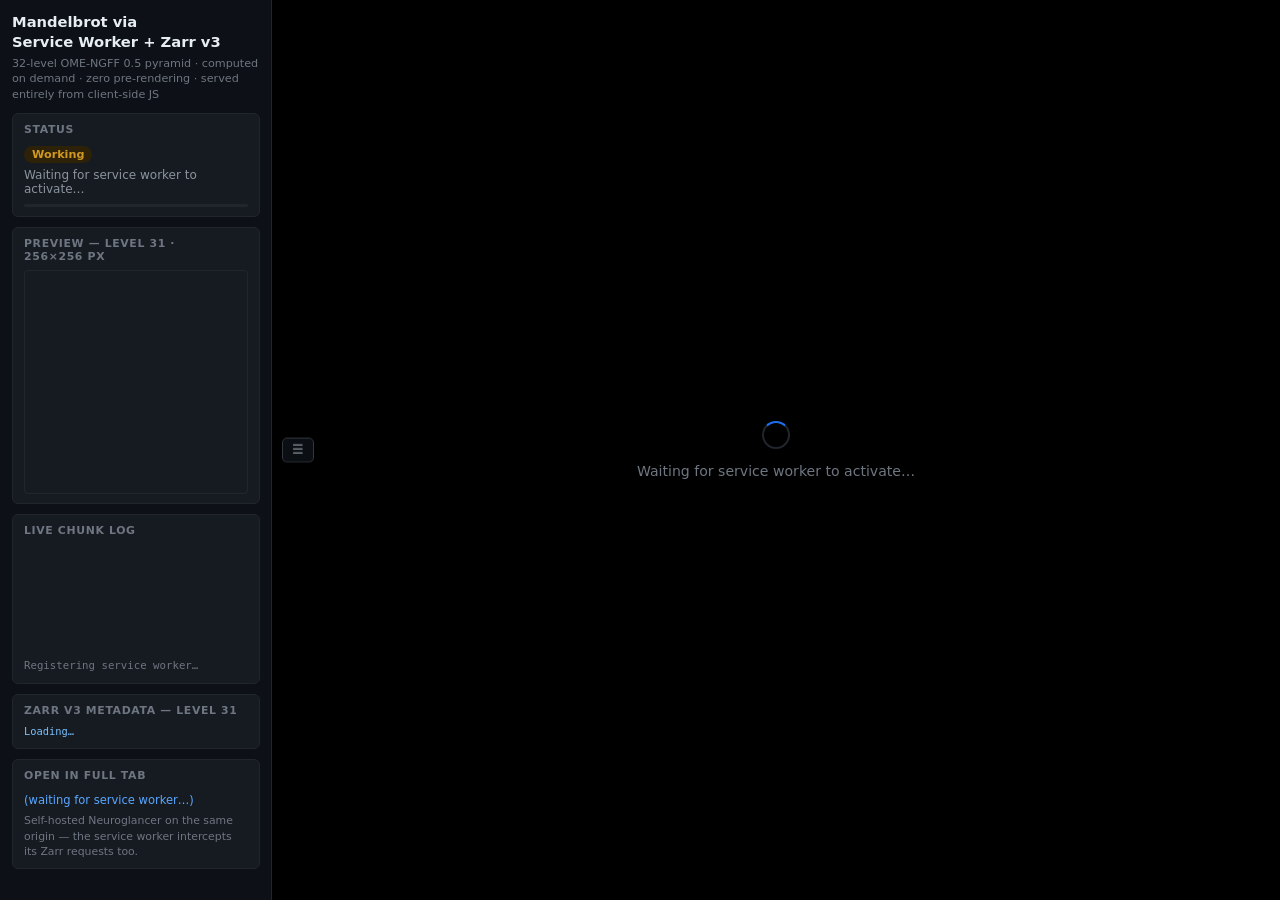
==== commit 5f2e5153: "Fix CANVAS_LEVEL mismatch: use level 31 (N_LEVELS-1) not 255 CANVAS_LEVEL=255 with N_LEVELS=32 cause" ====
--- a/index.html
+++ b/index.html
@@ -161,7 +161,7 @@
 
       <!-- Thumbnail canvas (level 255 = 1 chunk, 256×256 px) -->
       <div class="card">
-        <div class="card-title">Preview — level&nbsp;255 · 256×256&nbsp;px</div>
+        <div class="card-title">Preview — level&nbsp;31 · 256×256&nbsp;px</div>
         <canvas id="canvas" width="256" height="256"></canvas>
       </div>
 
@@ -173,7 +173,7 @@
 
       <!-- Zarr metadata -->
       <div class="card">
-        <div class="card-title">Zarr&nbsp;v3 Metadata — level&nbsp;255</div>
+        <div class="card-title">Zarr&nbsp;v3 Metadata — level&nbsp;31</div>
         <div id="meta-box">Loading…</div>
       </div>
 
@@ -205,7 +205,8 @@
 </div>
 <script>
 // Coarsest level: 256×256 px, exactly 1 chunk — renders instantly as thumbnail.
-const CANVAS_LEVEL = 255;
+// Must match N_LEVELS - 1 in sw.js.
+const CANVAS_LEVEL = 31;
 
 const canvas  = document.getElementById('canvas');
 const ctx     = canvas.getContext('2d');
